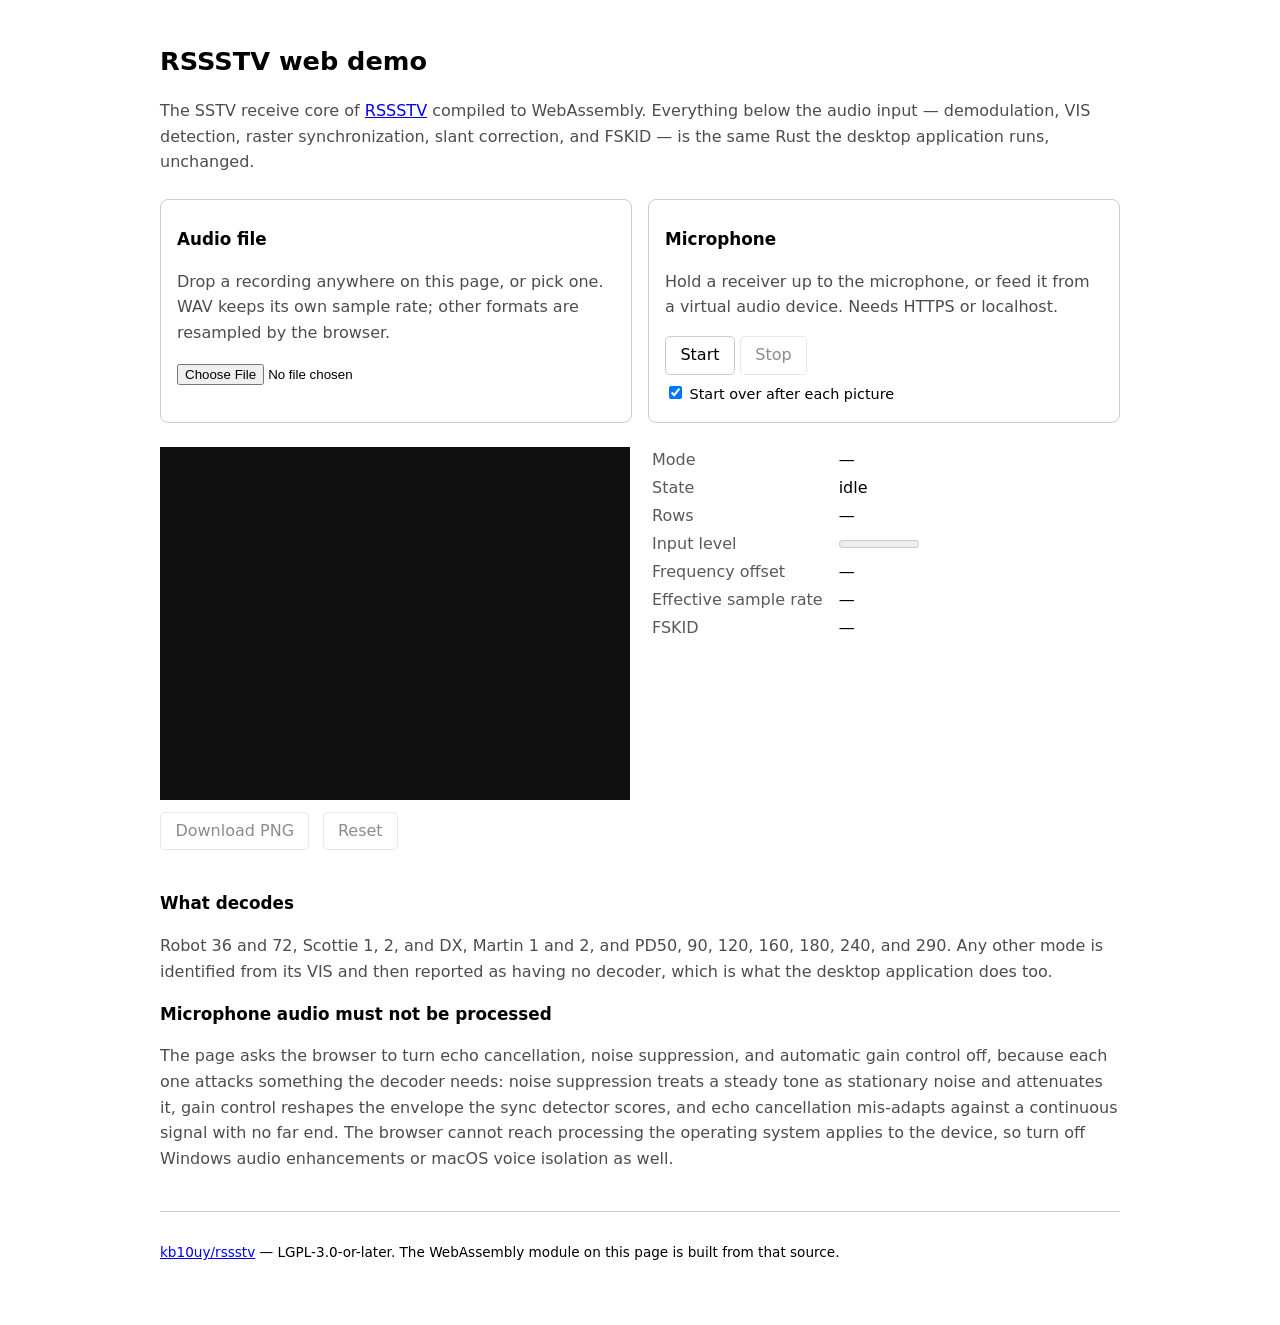
==== web-demo/www/index.html @ 95669b11 "Decode SSTV in a browser with the same receive core Co-Authored-By: Claude Opus 5 <noreply@anthropic" ====
<!DOCTYPE html>
<html lang="en">
  <head>
    <meta charset="utf-8" />
    <meta name="viewport" content="width=device-width, initial-scale=1" />
    <title>RSSSTV — SSTV decoding in the browser</title>
    <link rel="stylesheet" href="./style.css" />
  </head>
  <body>
    <header>
      <h1>RSSSTV web demo</h1>
      <p>
        The SSTV receive core of
        <a href="https://github.com/kb10uy/rssstv">RSSSTV</a> compiled to
        WebAssembly. Everything below the audio input — demodulation, VIS
        detection, raster synchronization, slant correction, and FSKID — is the
        same Rust the desktop application runs, unchanged.
      </p>
    </header>

    <main>
      <section id="sources">
        <div class="source">
          <h2>Audio file</h2>
          <p>
            Drop a recording anywhere on this page, or pick one. WAV keeps its
            own sample rate; other formats are resampled by the browser.
          </p>
          <input id="file" type="file" accept="audio/*,.wav" />
        </div>

        <div class="source">
          <h2>Microphone</h2>
          <p>
            Hold a receiver up to the microphone, or feed it from a virtual
            audio device. Needs HTTPS or localhost.
          </p>
          <button id="mic-start" type="button">Start</button>
          <button id="mic-stop" type="button" disabled>Stop</button>
          <label>
            <input id="auto-reset" type="checkbox" checked />
            Start over after each picture
          </label>
        </div>
      </section>

      <p id="error" hidden></p>

      <section id="output">
        <div id="picture">
          <canvas id="canvas" width="320" height="240"></canvas>
          <button id="download" type="button" disabled>Download PNG</button>
          <button id="reset" type="button" disabled>Reset</button>
        </div>

        <div id="readout">
          <dl>
            <dt>Mode</dt>
            <dd id="mode">—</dd>
            <dt>State</dt>
            <dd id="state">idle</dd>
            <dt>Rows</dt>
            <dd id="rows">—</dd>
            <dt>Input level</dt>
            <dd><meter id="level" min="0" max="1" value="0"></meter></dd>
            <dt>Frequency offset</dt>
            <dd id="offset">—</dd>
            <dt>Effective sample rate</dt>
            <dd id="effective">—</dd>
            <dt>FSKID</dt>
            <dd id="callsigns">—</dd>
          </dl>
          <ul id="log"></ul>
        </div>
      </section>

      <section id="notes">
        <h2>What decodes</h2>
        <p>
          Robot 36 and 72, Scottie 1, 2, and DX, Martin 1 and 2, and PD50, 90,
          120, 160, 180, 240, and 290. Any other mode is identified from its VIS
          and then reported as having no decoder, which is what the desktop
          application does too.
        </p>
        <h2>Microphone audio must not be processed</h2>
        <p>
          The page asks the browser to turn echo cancellation, noise
          suppression, and automatic gain control off, because each one attacks
          something the decoder needs: noise suppression treats a steady tone as
          stationary noise and attenuates it, gain control reshapes the envelope
          the sync detector scores, and echo cancellation mis-adapts against a
          continuous signal with no far end. The browser cannot reach processing
          the operating system applies to the device, so turn off Windows audio
          enhancements or macOS voice isolation as well.
        </p>
      </section>
    </main>

    <footer>
      <p>
        <a href="https://github.com/kb10uy/rssstv">kb10uy/rssstv</a> —
        LGPL-3.0-or-later. The WebAssembly module on this page is built from
        that source.
      </p>
    </footer>

    <script type="module" src="./main.js"></script>
  </body>
</html>
---- web-demo/www/style.css ----
:root {
  color-scheme: light dark;
  --edge: color-mix(in srgb, currentColor 20%, transparent);
}

body {
  margin: 0 auto;
  padding: 1.5rem 1rem 3rem;
  max-width: 60rem;
  font-family: system-ui, sans-serif;
  line-height: 1.6;
}

body.dragging {
  outline: 3px dashed currentColor;
  outline-offset: -0.75rem;
}

h1 {
  margin-bottom: 0.25rem;
  font-size: 1.6rem;
}

h2 {
  margin-bottom: 0.25rem;
  font-size: 1.05rem;
}

header p,
#notes p,
.source p {
  color: color-mix(in srgb, currentColor 70%, transparent);
}

#sources {
  display: grid;
  gap: 1rem;
  grid-template-columns: repeat(auto-fit, minmax(18rem, 1fr));
  margin: 1.5rem 0;
}

.source {
  padding: 0.75rem 1rem 1rem;
  border: 1px solid var(--edge);
  border-radius: 0.5rem;
}

.source label {
  display: block;
  margin-top: 0.5rem;
  font-size: 0.9rem;
}

button {
  padding: 0.35rem 0.9rem;
  font: inherit;
  border: 1px solid var(--edge);
  border-radius: 0.3rem;
  background: transparent;
  color: inherit;
  cursor: pointer;
}

button:disabled {
  opacity: 0.45;
  cursor: default;
}

#error {
  padding: 0.6rem 0.9rem;
  border: 1px solid currentColor;
  border-radius: 0.3rem;
  color: #b00020;
}

@media (prefers-color-scheme: dark) {
  #error {
    color: #ff8a80;
  }
}

#output {
  display: grid;
  gap: 1.5rem;
  grid-template-columns: repeat(auto-fit, minmax(18rem, 1fr));
  align-items: start;
}

canvas {
  display: block;
  width: 100%;
  height: auto;
  border: 1px solid var(--edge);
  background: #111;
  image-rendering: pixelated;
}

#picture button {
  margin: 0.75rem 0.5rem 0 0;
}

dl {
  display: grid;
  gap: 0.15rem 1rem;
  grid-template-columns: max-content 1fr;
  margin: 0;
}

dt {
  color: color-mix(in srgb, currentColor 65%, transparent);
}

dd {
  margin: 0;
  font-variant-numeric: tabular-nums;
}

#log {
  margin: 1rem 0 0;
  padding: 0.5rem 0.75rem;
  max-height: 12rem;
  overflow-y: auto;
  list-style: none;
  border: 1px solid var(--edge);
  border-radius: 0.3rem;
  font-size: 0.85rem;
  font-family: ui-monospace, monospace;
}

#log:empty {
  display: none;
}

#notes {
  margin-top: 2.5rem;
}

footer {
  margin-top: 2.5rem;
  padding-top: 1rem;
  border-top: 1px solid var(--edge);
  font-size: 0.85rem;
}
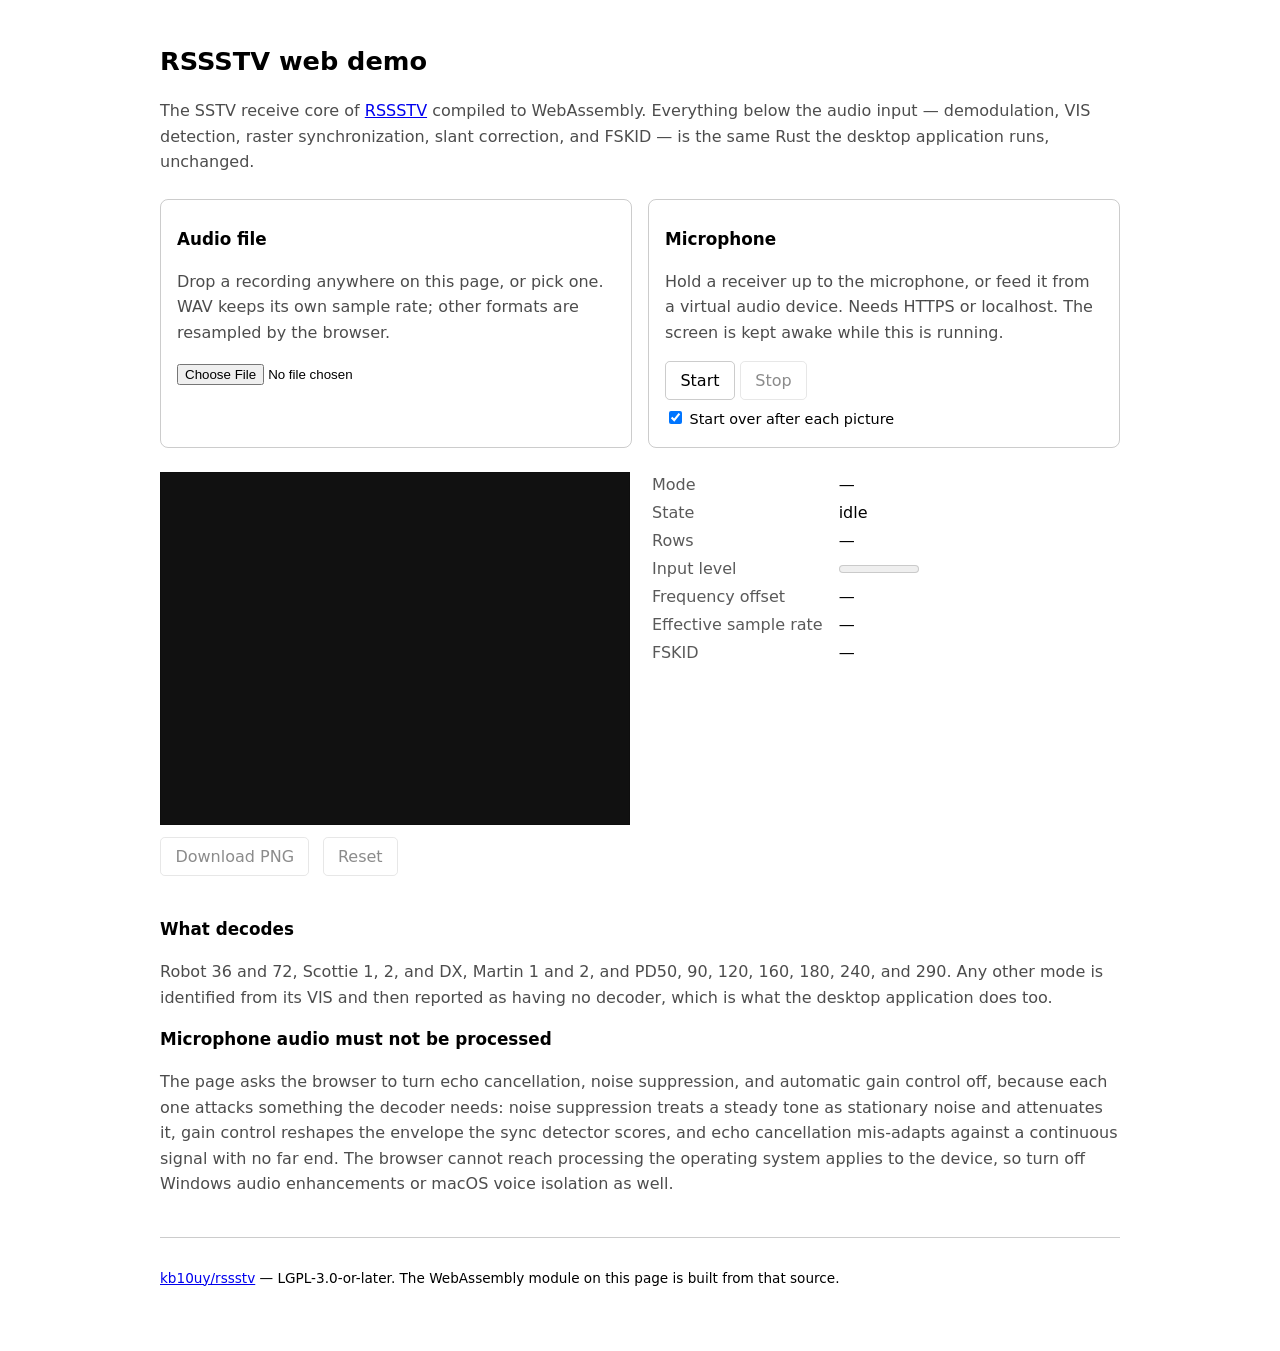
==== commit 964b630e: "Serve the demo from its own domain and keep the screen awake Co-Authored-By: Claude Opus 5 <noreply@" ====
--- a/web-demo/www/index.html
+++ b/web-demo/www/index.html
@@ -4,6 +4,7 @@
     <meta charset="utf-8" />
     <meta name="viewport" content="width=device-width, initial-scale=1" />
     <title>RSSSTV — SSTV decoding in the browser</title>
+    <link rel="icon" type="image/png" href="./icon.png" />
     <link rel="stylesheet" href="./style.css" />
   </head>
   <body>
@@ -33,7 +34,8 @@
           <h2>Microphone</h2>
           <p>
             Hold a receiver up to the microphone, or feed it from a virtual
-            audio device. Needs HTTPS or localhost.
+            audio device. Needs HTTPS or localhost. The screen is kept awake
+            while this is running.
           </p>
           <button id="mic-start" type="button">Start</button>
           <button id="mic-stop" type="button" disabled>Stop</button>
